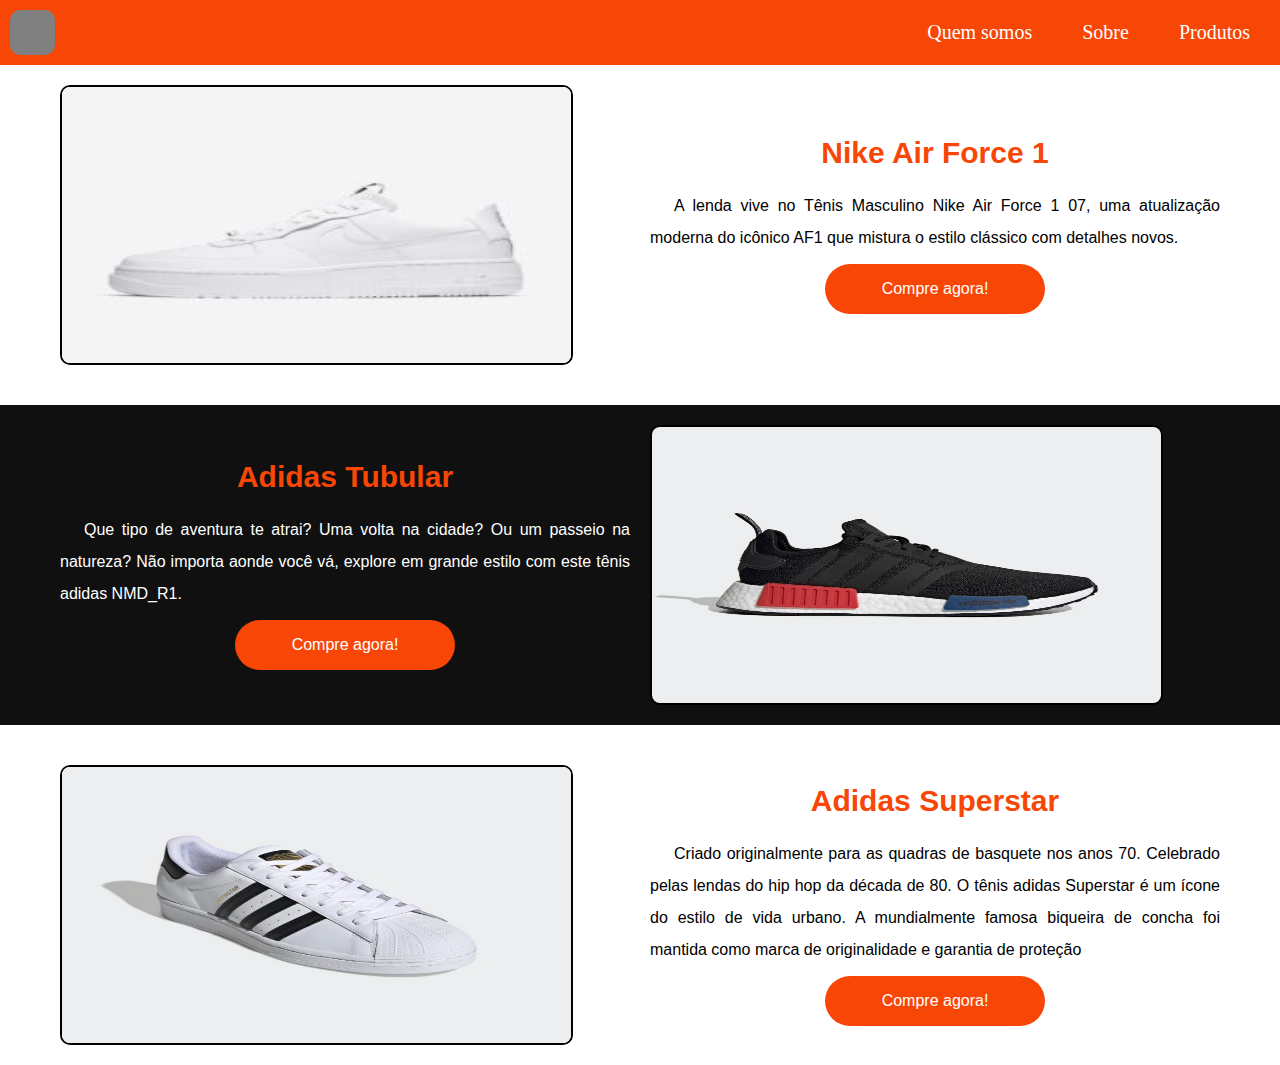
==== TesteFlex/index.html @ e193594f "Add files Via Upload" ====
<!DOCTYPE html>
<html lang="en">
<head>
    <meta charset="UTF-8">
    <meta http-equiv="X-UA-Compatible" content="IE=edge">
    <meta name="viewport" content="width=device-width, initial-scale=1.0">
    <link rel="shortcut icon" href="img/shoe.ico" type="image/x-icon">
    <link rel="stylesheet" href="css/style.css">
    
    <title>Teste Flex</title>
</head>
<body>
    <header>
        <div class="logo">
            
        </div>
        <nav>
            <ul class="menu">
                <a href="">
                    <li>Quem somos</li>
                </a>
                <a href="">
                    <li>Sobre</li>
                </a>
                <a href="">
                    <li>Produtos</li>
                </a>
            </ul>
        </nav>
    </header>
    <section class="flex-container">
        <div class="tenis">
            <div class="tenis-foto">
                <img src="img/air1.jpg" alt="">
            </div>
            <div class="tenis-texto">
                <h1>Nike Air Force 1</h1>
                <p>A lenda vive no Tênis Masculino Nike Air Force 1 07, uma atualização moderna do icônico AF1 que mistura o estilo clássico com detalhes novos.</p>
                <a href="https://busca.nike.com.br/busca?q=air%2520force%25201&origin=autocomplete&p=air%25252520for&ranking=2&typeclick=1&ac_pos=header" target="_blank" class="btn">Compre agora!</a>
            </div>
        </div>
    </section>

    <div class="flex-container-externo">
        <section class="flex-container">
            <div class="tenis parente">
                <div class="tenis-foto">
                    <img src="img/nmd2.jpg" alt="">
                </div>
                <div class="tenis-texto">
                    <h1>Adidas Tubular</h1>
                    <p>Que tipo de aventura te atrai? Uma volta na cidade? Ou um passeio na natureza? Não importa aonde você vá, explore em grande estilo com este tênis adidas NMD_R1.</p>
                    <a href="https://www.adidas.com.br/nmd?grid=true"  target="_blank" class="btn">Compre agora!</a>
                </div>
            </div>
        </section>
    </div>

    <section class="flex-container">
        <div class="tenis">
            <div class="tenis-foto">
                <img src="img/superstar.jpg" alt="">
            </div>
            <div class="tenis-texto">
                <h1>Adidas Superstar</h1>
                <p>Criado originalmente para as quadras de basquete nos anos 70. Celebrado pelas lendas do hip hop da década de 80. O tênis adidas Superstar é um ícone do estilo de vida urbano. A mundialmente famosa biqueira de concha foi mantida como marca de originalidade e garantia de proteção</p>
                <a href="https://www.adidas.com.br/superstar"  target="_blank" class="btn">Compre agora!</a>
            </div>
        </div>
    </section>


    
</body>
</html>
---- TesteFlex/css/style.css ----
*{
    margin: 0;
    padding: 0;
    box-sizing: border-box;
}

@import url('https://fonts.googleapis.com/css2?family=Rubik:wght@300&display=swap');




header{
    display: flex;
    justify-content: space-between;
    background-color: rgb(248, 70, 6);
    align-items: center;
    padding: 10px;
}

.logo{
    width: 45px;
    height: 45px;
    background-color: gray;
    border-radius: 10px;
}

.menu{
    display: flex;
    list-style: none;
}


.menu a {
    align-items: center;
    margin-left: 10px;
    display: block;
    text-decoration: none;
    color: white;
    padding: 10px 20px 10px 20px;
    font-size: 20px;
    font-weight: 500;
}


.menu a:hover{

    border-radius: 10px;
    background-color: #ed7a51;
}



body{
    width: 100%;
    height: 100vh;
}

.flex-container{
    max-width: 1200px;
    display: flex;
    margin: 0 auto;
    flex-wrap: wrap;
    width: 100%;
}

.flex-container div{
    flex: 1 1 300px;
    display: flex;
    padding: 10px;
}

img{
    width:90%;
    border: 2px solid black;
}

.tenis{
    padding: 20px;
    margin: 0 auto;
    align-items: center;
    justify-content: space-between;
}

.tenis .tenis-foto{
    width: 100%;
    height: 300px;
    border-radius: 100px;
}

.tenis .tenis-foto img{
    border-radius: 10px;
}


.tenis .tenis-texto{
    width: 70%;
    padding: 10px;
    flex-direction: column;
}

.tenis .tenis-texto h1{
    text-align: center;
    margin-bottom: 20px;
    font-family: 'Rubik', sans-serif;
    color: rgb(248, 70, 6);
    flex-wrap: wrap;
    font-size: 30px;
    font-weight: 800;
}

.tenis .tenis-texto p{
    font-family: 'Rubik', sans-serif;
    margin-bottom: 10px;   
    text-indent: 1.5em;
    line-height: 2em;
    text-align: justify;
}
.btn{
    background-color: var(--cor1);
    color: #fff;
    text-align: center;
    border-radius: 30px;
    display: block;
    width: 220px;
    text-decoration: none;
    height: 50px;
    line-height: 50px;
    margin-top: 20px;
    margin-bottom: 10px ;
    justify-content: center;
    margin: auto;
    font-family: 'Rubik', sans-serif;
}

.btn:hover{
    background-color: #ed7a51;
    text-decoration: dashed;
}


:root{
    --cor1: rgb(248, 70, 6);
}

.flex-container-externo{
    background-color: #101010;
    width: 100%;
    margin: 20px 0 20px 0;
}

.parente{
    flex-direction: row-reverse;
}

.flex-container-externo p{
    color: #fff;
}
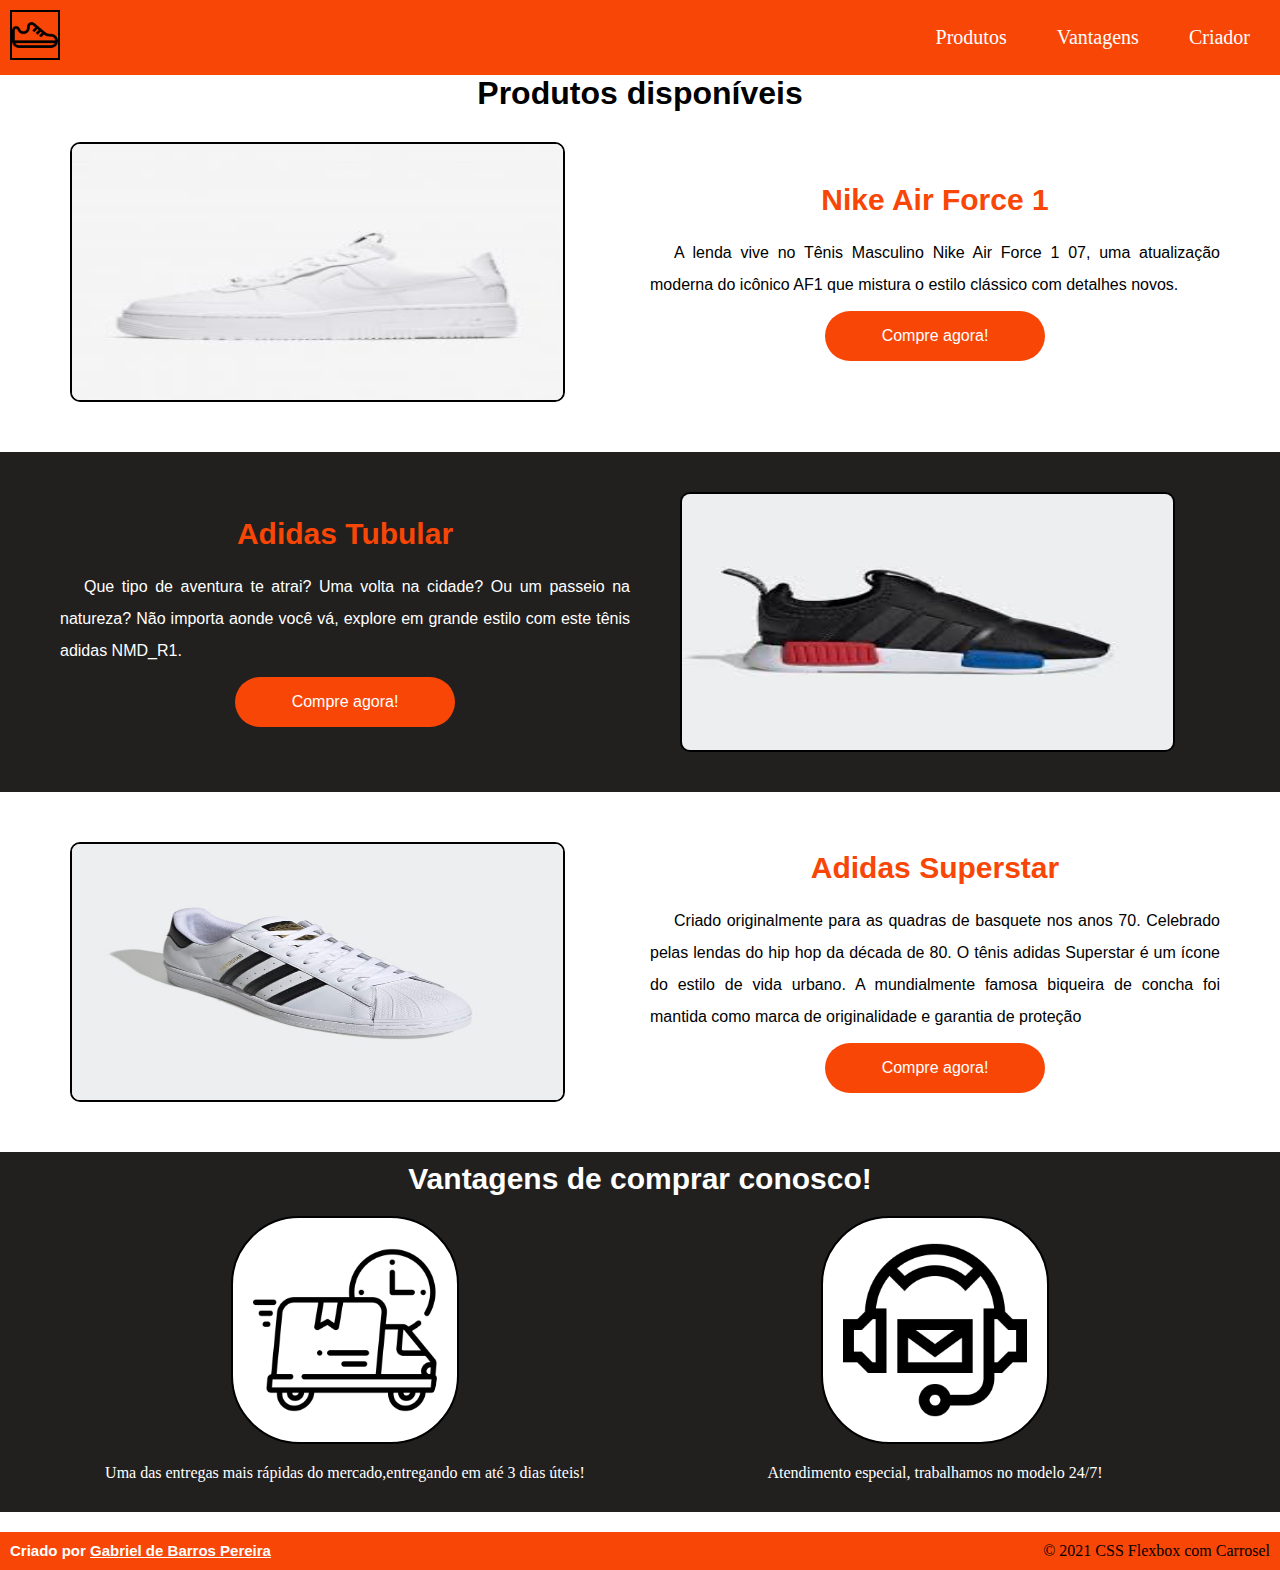
==== commit cfc4c432: "enter" ====
--- a/TesteFlex/index.html
+++ b/TesteFlex/index.html
@@ -6,32 +6,47 @@
     <meta name="viewport" content="width=device-width, initial-scale=1.0">
     <link rel="shortcut icon" href="img/shoe.ico" type="image/x-icon">
     <link rel="stylesheet" href="css/style.css">
+    <link rel="stylesheet" href="css/gallery.theme.css">
+    <link rel="stylesheet" href="css/gallery.min.css">
     
     <title>Teste Flex</title>
 </head>
 <body>
     <header>
         <div class="logo">
-            
+            <img src="img/shoe.ico">
         </div>
         <nav>
             <ul class="menu">
-                <a href="">
-                    <li>Quem somos</li>
+                <a href="#produtos">
+                    <li>Produtos</li>
                 </a>
-                <a href="">
-                    <li>Sobre</li>
+                <a href="#vantagens">
+                    <li>Vantagens</li>
                 </a>
-                <a href="">
-                    <li>Produtos</li>
+                <a href="#criador">
+                    <li>Criador</li>
                 </a>
             </ul>
         </nav>
     </header>
+    <h1 id="produtos">Produtos disponíveis</h1>
     <section class="flex-container">
         <div class="tenis">
             <div class="tenis-foto">
-                <img src="img/air1.jpg" alt="">
+                <div class="gallery autoplay items-2">
+                    <div id="item-1" class="control-operator"></div>
+                    <div id="item-2" class="control-operator"></div>
+                  
+                    <figure class="item">
+                      <img src="img/air1.jpg" alt="">
+                    </figure>
+                  
+                    <figure class="item">
+                      <img src="img/airforce235.jpg" alt="">
+                    </figure>
+                  
+                </div>
             </div>
             <div class="tenis-texto">
                 <h1>Nike Air Force 1</h1>
@@ -45,7 +60,19 @@
         <section class="flex-container">
             <div class="tenis parente">
                 <div class="tenis-foto">
-                    <img src="img/nmd2.jpg" alt="">
+                    <div class="gallery autoplay items-2">
+                        <div id="item-1" class="control-operator"></div>
+                        <div id="item-2" class="control-operator"></div>
+                      
+                        <figure class="item">
+                          <img src="img/nmd.jpg" alt="">
+                        </figure>
+                      
+                        <figure class="item">
+                          <img src="img/nmd2.jpg" alt="">
+                        </figure>
+                      
+                    </div>
                 </div>
                 <div class="tenis-texto">
                     <h1>Adidas Tubular</h1>
@@ -59,7 +86,19 @@
     <section class="flex-container">
         <div class="tenis">
             <div class="tenis-foto">
-                <img src="img/superstar.jpg" alt="">
+                <div class="gallery autoplay items-2">
+                    <div id="item-1" class="control-operator"></div>
+                    <div id="item-2" class="control-operator"></div>
+                  
+                    <figure class="item">
+                      <img src="img/superstar.jpg" alt="">
+                    </figure>
+                  
+                    <figure class="item">
+                      <img src="img/tenis-superstar.jpg" alt="">
+                    </figure>
+                  
+                </div>
             </div>
             <div class="tenis-texto">
                 <h1>Adidas Superstar</h1>
@@ -69,6 +108,34 @@
         </div>
     </section>
 
+    <div class="flex-container-externo" id="vantagens">
+        <h1>Vantagens de comprar conosco!</h1>
+        <section class="flex-container">
+            
+            <div class="servicos">
+                <div class="itens">
+                    <img src="img/express-delivery.png" alt="">
+                    <p>Uma das entregas mais rápidas do mercado,entregando em até 3 dias úteis!</p>
+                </div>
+                <div class="itens">
+                    <img src="img/customer-service.png" alt="">
+                    <p>Atendimento especial, trabalhamos no modelo 24/7!</p>
+                </div>
+
+
+
+
+
+            </div>
+
+        </section>
+    </div>
+
+    <footer id="criador">
+        <h1>Criado por <a href="https://github.com/GabrielPereira187" target="_blank"> Gabriel de Barros Pereira</a></h1>
+        <p>&copy; 2021 CSS Flexbox com Carrosel</p>
+    </footer>
+
 
     
 </body>
--- a/TesteFlex/css/style.css
+++ b/TesteFlex/css/style.css
@@ -16,11 +16,14 @@
     align-items: center;
     padding: 10px;
 }
-
+h1{
+    text-align: center;
+    font-family: 'Rubik', sans-serif;
+}
 .logo{
-    width: 45px;
-    height: 45px;
-    background-color: gray;
+    width: 55px;
+    height: 55px;
+    
     border-radius: 10px;
 }
 
@@ -143,9 +146,10 @@
 }
 
 .flex-container-externo{
-    background-color: #101010;
+    background-color: #201d1dfd;
     width: 100%;
     margin: 20px 0 20px 0;
+    padding: 10px;
 }
 
 .parente{
@@ -156,4 +160,60 @@
     color: #fff;
 }
 
-
+.flex-container-externo img{
+    color: #fff;
+    margin-left: 20px;
+}
+
+figure{
+    margin: auto;
+    display: flex;
+}
+
+.servicos img{
+    width: 40%;
+    background-color: #fff;
+    border-radius: 30%;
+    margin: 0;
+    display: flex;
+    
+    padding: 20px;
+}
+
+.flex-container-externo h1{
+    font-size: 30px;
+    font-weight: 700;
+    text-align: center;
+    color: #fff;
+}
+
+.servicos p{
+    margin-top: 20px;
+    text-align: center;
+}
+
+
+.servicos .itens{
+    flex-direction: column;   
+    align-items: center;
+    display: flex;
+}
+
+footer{
+    display: flex;
+    background-color: var(--cor1);
+    justify-content: space-between;
+    padding: 10px;
+}
+
+footer >  h1{
+    color: #fff;
+    font-size: 15px;
+    font-weight: 700;
+    font-family: 'Rubik', sans-serif;
+}
+
+footer h1 a{
+    color: #fff;
+}
+
--- a/TesteFlex/css/gallery.theme.css
+++ b/TesteFlex/css/gallery.theme.css
@@ -0,0 +1,37 @@
+.gallery .control-button {
+  color: #ccc;
+  color: rgba(255, 255, 255, 0.4);
+}
+
+.gallery .control-button:hover {
+  color: white;
+  color: rgba(255, 255, 255, 0.8);
+}
+
+/*
+	Theme controls how everything looks in Gallery CSS.
+*/
+.gallery {
+  position: relative;
+}
+.gallery .item {
+  height: 235px;
+  width: 235px;
+  overflow: hidden;
+  text-align: center;
+  background: transparent;
+  margin: auto;
+}
+.gallery .controls {
+  position: absolute;
+  bottom: 0;
+  width: 100%;
+  text-align: center;
+}
+.gallery .control-button {
+  display: inline-block;
+  font-size: 3em;
+  text-align: center;
+  text-decoration: none;
+  transition: color .1s;
+}
--- a/TesteFlex/css/gallery.min.css
+++ b/TesteFlex/css/gallery.min.css
@@ -0,0 +1 @@
+.gallery .control-operator:target~.controls .control-button{color:#ccc;color:rgba(255,255,255,.4)}.gallery .control-button:first-of-type,.gallery .control-operator:nth-of-type(1):target~.controls .control-button:nth-of-type(1),.gallery .control-operator:nth-of-type(2):target~.controls .control-button:nth-of-type(2),.gallery .control-operator:nth-of-type(3):target~.controls .control-button:nth-of-type(3),.gallery .control-operator:nth-of-type(4):target~.controls .control-button:nth-of-type(4),.gallery .control-operator:nth-of-type(5):target~.controls .control-button:nth-of-type(5){color:#fff;color:rgba(255,255,255,.8)}.gallery .item:first-of-type{position:static;pointer-events:auto;opacity:1}.gallery .item{position:absolute;top:0;left:0;width:100%;height:100%;pointer-events:none;opacity:0;transition:opacity .5s}.gallery .control-operator{display:none}.gallery .control-operator:target~.item{pointer-events:none;opacity:0;animation:none}.gallery .control-operator:target~.controls .control-button{animation:none}@keyframes controlAnimation-2{0%{color:#ccc;color:rgba(255,255,255,.4)}14.3%,50%{color:#fff;color:rgba(255,255,255,.8)}64.3%,100%{color:#ccc;color:rgba(255,255,255,.4)}}@keyframes galleryAnimation-2{0%{opacity:0}14.3%,50%{opacity:1}64.3%,100%{opacity:0}}.gallery .control-operator:nth-of-type(1):target~.item:nth-of-type(1){pointer-events:auto;opacity:1}.gallery .control-operator:nth-of-type(2):target~.item:nth-of-type(2){pointer-events:auto;opacity:1}.items-2.autoplay .control-button{animation:controlAnimation-2 14s infinite}.items-2.autoplay .item{animation:galleryAnimation-2 14s infinite}.items-2 .control-button:nth-of-type(1),.items-2 .item:nth-of-type(1){animation-delay:-2s}.items-2 .control-button:nth-of-type(2),.items-2 .item:nth-of-type(2){animation-delay:5s}@keyframes controlAnimation-3{0%{color:#ccc;color:rgba(255,255,255,.4)}9.5%,33.3%{color:#fff;color:rgba(255,255,255,.8)}42.9%,100%{color:#ccc;color:rgba(255,255,255,.4)}}@keyframes galleryAnimation-3{0%{opacity:0}9.5%,33.3%{opacity:1}42.9%,100%{opacity:0}}.gallery .control-operator:nth-of-type(1):target~.item:nth-of-type(1){pointer-events:auto;opacity:1}.gallery .control-operator:nth-of-type(2):target~.item:nth-of-type(2){pointer-events:auto;opacity:1}.gallery .control-operator:nth-of-type(3):target~.item:nth-of-type(3){pointer-events:auto;opacity:1}.items-3.autoplay .control-button{animation:controlAnimation-3 21s infinite}.items-3.autoplay .item{animation:galleryAnimation-3 21s infinite}.items-3 .control-button:nth-of-type(1),.items-3 .item:nth-of-type(1){animation-delay:-2s}.items-3 .control-button:nth-of-type(2),.items-3 .item:nth-of-type(2){animation-delay:5s}.items-3 .control-button:nth-of-type(3),.items-3 .item:nth-of-type(3){animation-delay:12s}@keyframes controlAnimation-4{0%{color:#ccc;color:rgba(255,255,255,.4)}7.1%,25%{color:#fff;color:rgba(255,255,255,.8)}32.1%,100%{color:#ccc;color:rgba(255,255,255,.4)}}@keyframes galleryAnimation-4{0%{opacity:0}7.1%,25%{opacity:1}32.1%,100%{opacity:0}}.gallery .control-operator:nth-of-type(1):target~.item:nth-of-type(1){pointer-events:auto;opacity:1}.gallery .control-operator:nth-of-type(2):target~.item:nth-of-type(2){pointer-events:auto;opacity:1}.gallery .control-operator:nth-of-type(3):target~.item:nth-of-type(3){pointer-events:auto;opacity:1}.gallery .control-operator:nth-of-type(4):target~.item:nth-of-type(4){pointer-events:auto;opacity:1}.items-4.autoplay .control-button{animation:controlAnimation-4 28s infinite}.items-4.autoplay .item{animation:galleryAnimation-4 28s infinite}.items-4 .control-button:nth-of-type(1),.items-4 .item:nth-of-type(1){animation-delay:-2s}.items-4 .control-button:nth-of-type(2),.items-4 .item:nth-of-type(2){animation-delay:5s}.items-4 .control-button:nth-of-type(3),.items-4 .item:nth-of-type(3){animation-delay:12s}.items-4 .control-button:nth-of-type(4),.items-4 .item:nth-of-type(4){animation-delay:19s}@keyframes controlAnimation-5{0%{color:#ccc;color:rgba(255,255,255,.4)}5.7%,20%{color:#fff;color:rgba(255,255,255,.8)}25.7%,100%{color:#ccc;color:rgba(255,255,255,.4)}}@keyframes galleryAnimation-5{0%{opacity:0}5.7%,20%{opacity:1}25.7%,100%{opacity:0}}.gallery .control-operator:nth-of-type(1):target~.item:nth-of-type(1){pointer-events:auto;opacity:1}.gallery .control-operator:nth-of-type(2):target~.item:nth-of-type(2){pointer-events:auto;opacity:1}.gallery .control-operator:nth-of-type(3):target~.item:nth-of-type(3){pointer-events:auto;opacity:1}.gallery .control-operator:nth-of-type(4):target~.item:nth-of-type(4){pointer-events:auto;opacity:1}.gallery .control-operator:nth-of-type(5):target~.item:nth-of-type(5){pointer-events:auto;opacity:1}.items-5.autoplay .control-button{animation:controlAnimation-5 35s infinite}.items-5.autoplay .item{animation:galleryAnimation-5 35s infinite}.items-5 .control-button:nth-of-type(1),.items-5 .item:nth-of-type(1){animation-delay:-2s}.items-5 .control-button:nth-of-type(2),.items-5 .item:nth-of-type(2){animation-delay:5s}.items-5 .control-button:nth-of-type(3),.items-5 .item:nth-of-type(3){animation-delay:12s}.items-5 .control-button:nth-of-type(4),.items-5 .item:nth-of-type(4){animation-delay:19s}.items-5 .control-button:nth-of-type(5),.items-5 .item:nth-of-type(5){animation-delay:26s}